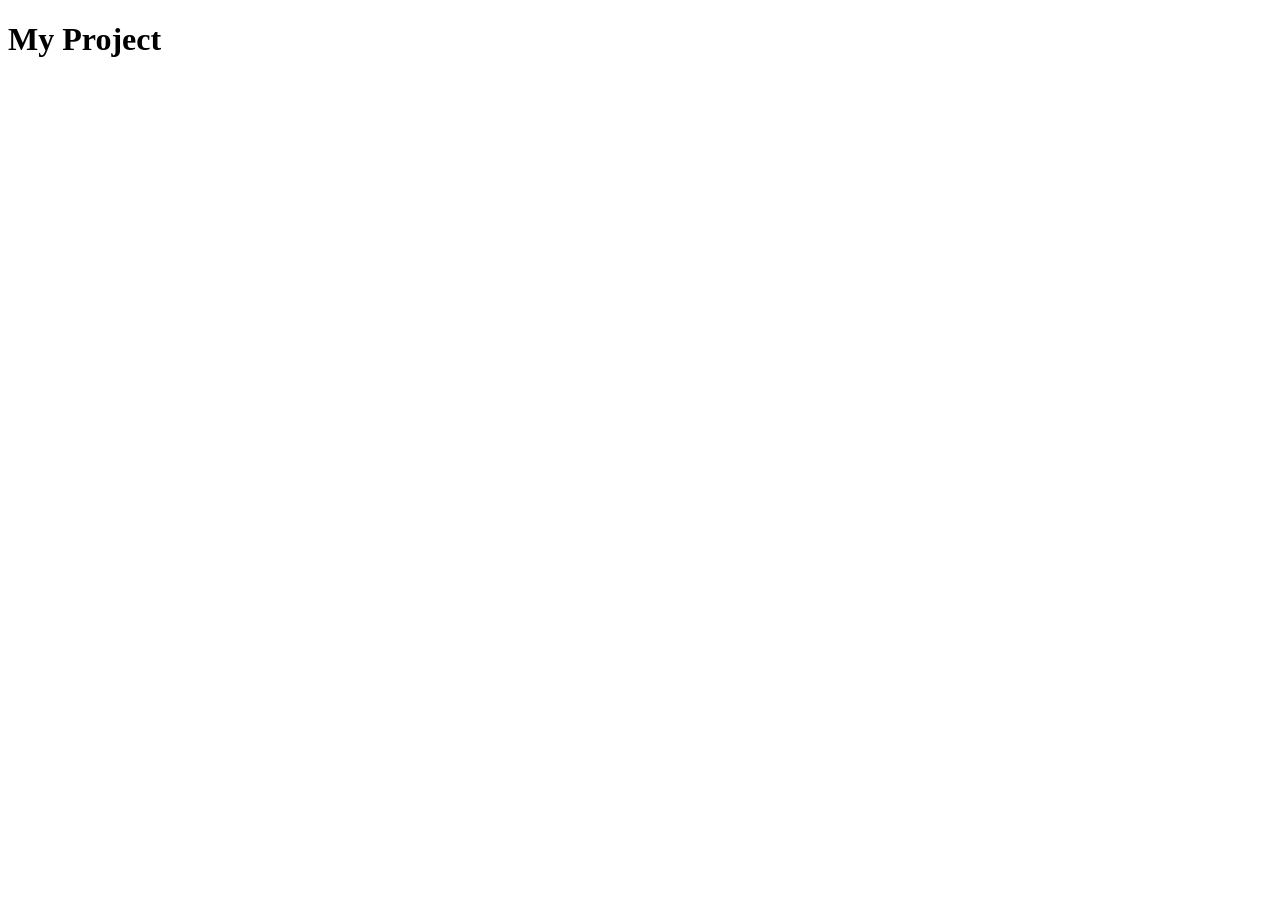
==== index.html @ e6d34878 "Initial Commit" ====
<!doctype html>
<html lang="pt-BR">
  <head>
    <meta charset="UTF-8" />
    <meta name="viewport" content="width=device-width, initial-scale=1.0" />

    <title>HTML-CSS-JS-JAVA</title>

    <link rel="stylesheet" href="./frontend/css/style.css" />
  </head>

  <body>
    <h1>My Project</h1>

    <script src="./frontend/js/main.js"></script>
  </body>
</html>
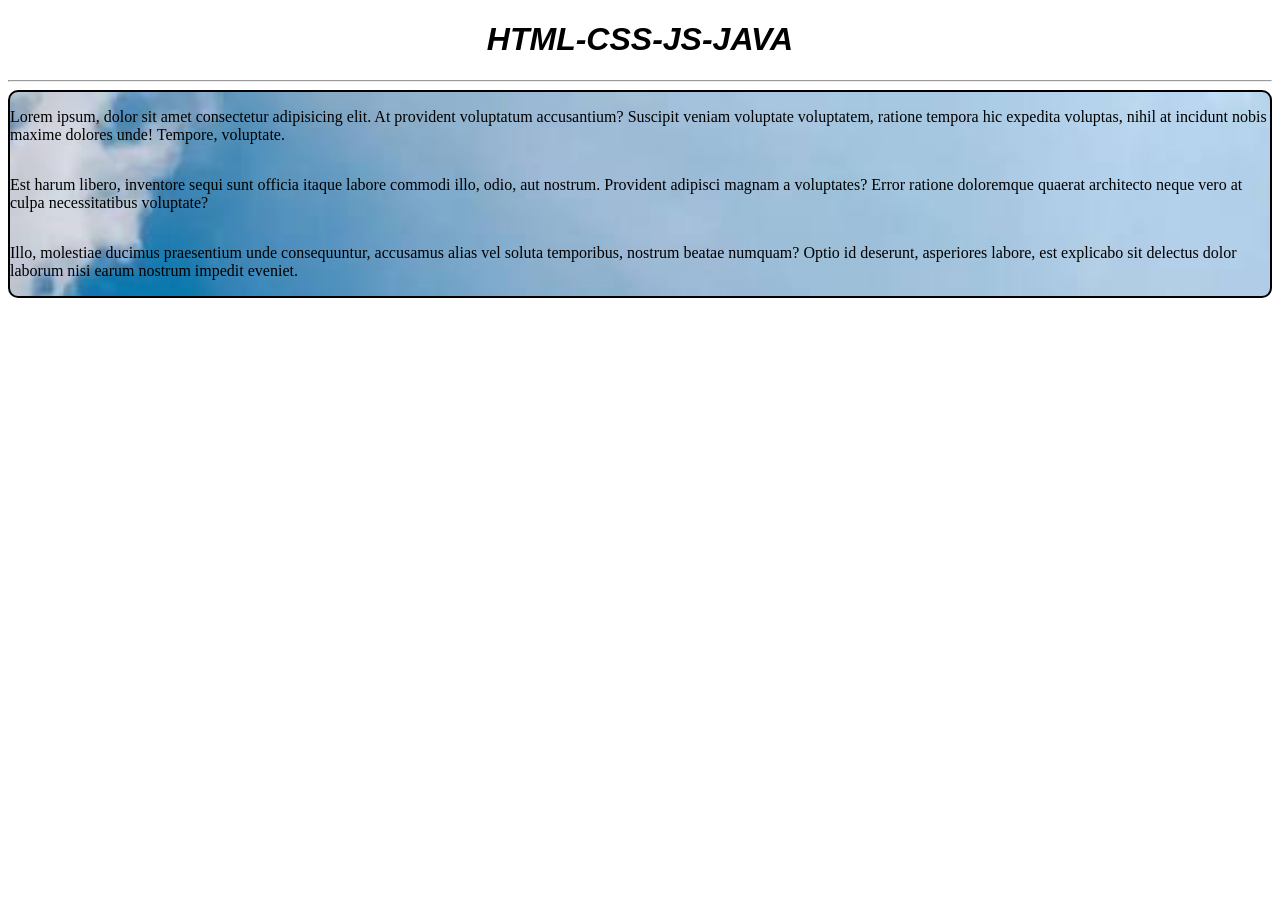
==== commit 6c83b3aa: "Upgrade HTML and CSS" ====
--- a/index.html
+++ b/index.html
@@ -10,7 +10,28 @@
   </head>
 
   <body>
-    <h1>My Project</h1>
+    <h1 id="heading">HTML-CSS-JS-JAVA</h1>
+    <hr />
+    <div class="text">
+      <p>
+        Lorem ipsum, dolor sit amet consectetur adipisicing elit. At provident
+        voluptatum accusantium? Suscipit veniam voluptate voluptatem, ratione
+        tempora hic expedita voluptas, nihil at incidunt nobis maxime dolores
+        unde! Tempore, voluptate.
+      </p>
+      <p>
+        Est harum libero, inventore sequi sunt officia itaque labore commodi
+        illo, odio, aut nostrum. Provident adipisci magnam a voluptates? Error
+        ratione doloremque quaerat architecto neque vero at culpa necessitatibus
+        voluptate?
+      </p>
+      <p>
+        Illo, molestiae ducimus praesentium unde consequuntur, accusamus alias
+        vel soluta temporibus, nostrum beatae numquam? Optio id deserunt,
+        asperiores labore, est explicabo sit delectus dolor laborum nisi earum
+        nostrum impedit eveniet.
+      </p>
+    </div>
 
     <script src="./frontend/js/main.js"></script>
   </body>
--- a/frontend/css/style.css
+++ b/frontend/css/style.css
@@ -0,0 +1,16 @@
+#heading {
+  text-align: center;
+  font-family: sans-serif;
+  font-style: italic;
+  font-size: 200;
+}
+
+.text {
+  display: grid;
+  place-items: center;
+  border: 2px solid #000;
+  background-image: url(../img/background.jpg);
+  background-repeat: no-repeat;
+  background-size: cover;
+  border-radius: 10px;
+}
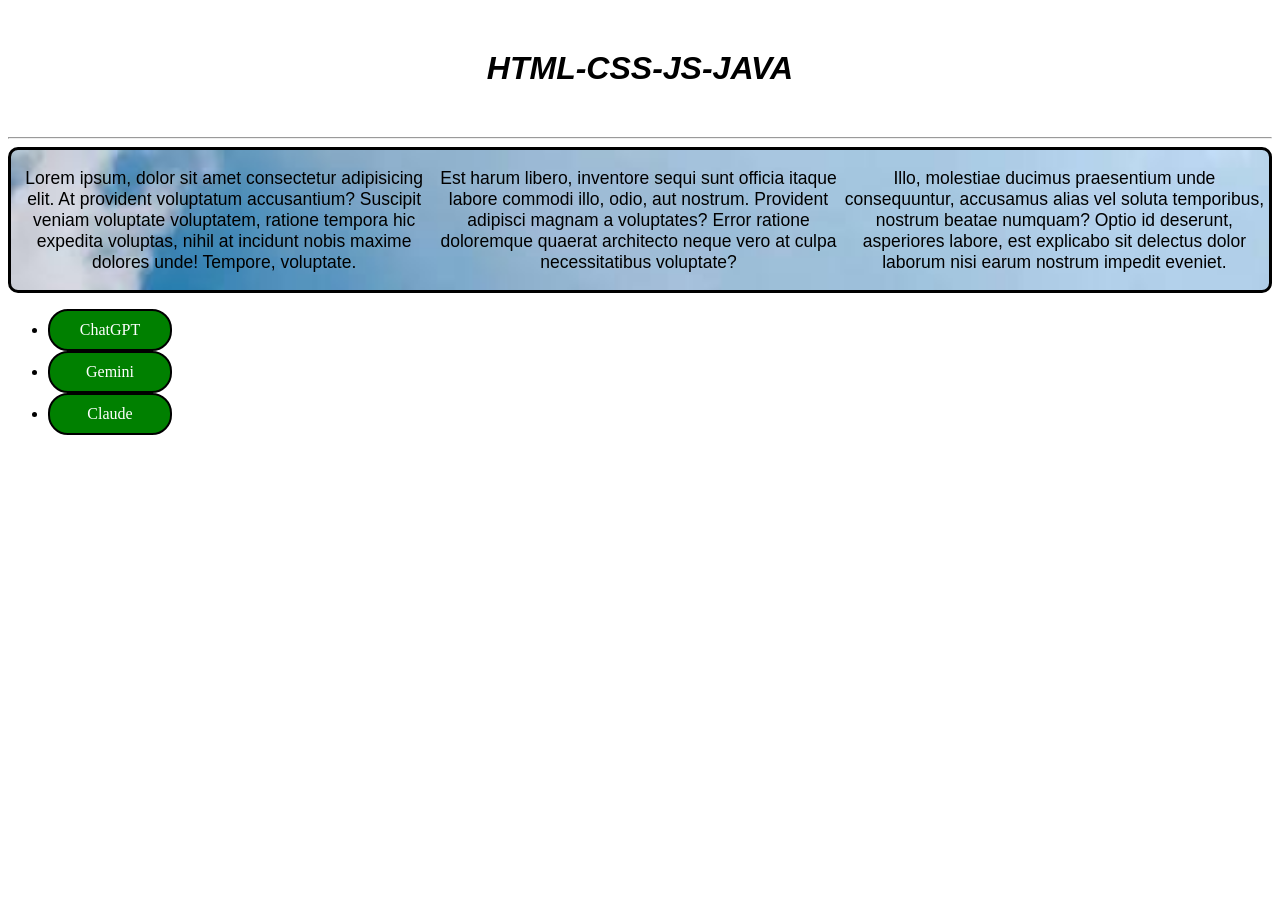
==== commit 8c59c328: "Update CSS and HTML" ====
--- a/index.html
+++ b/index.html
@@ -3,9 +3,7 @@
   <head>
     <meta charset="UTF-8" />
     <meta name="viewport" content="width=device-width, initial-scale=1.0" />
-
     <title>HTML-CSS-JS-JAVA</title>
-
     <link rel="stylesheet" href="./frontend/css/style.css" />
   </head>
 
@@ -33,6 +31,18 @@
       </p>
     </div>
 
+    <div>
+      <nav>
+        <ul>
+          <li><a href="https://chatgpt.com/" class="btn-link">ChatGPT</a></li>
+          <li>
+            <a href="https://gemini.google.com/" class="btn-link">Gemini</a>
+          </li>
+          <li><a href="https://claude.ai/new" class="btn-link">Claude</a></li>
+        </ul>
+      </nav>
+    </div>
+
     <script src="./frontend/js/main.js"></script>
   </body>
 </html>
--- a/frontend/css/style.css
+++ b/frontend/css/style.css
@@ -3,14 +3,31 @@
   font-family: sans-serif;
   font-style: italic;
   font-size: 200;
+  margin-top: 50px;
+  margin-bottom: 50px;
 }
 
 .text {
-  display: grid;
-  place-items: center;
-  border: 2px solid #000;
+  display: flex;
+  justify-content: center;
+  border: 3px solid #000;
   background-image: url(../img/background.jpg);
   background-repeat: no-repeat;
   background-size: cover;
   border-radius: 10px;
+  font-size: 17.5px;
+  text-align: center;
+  font-family: Arial, Helvetica, sans-serif;
 }
+
+a.btn-link {
+  background: green;
+  color: white;
+  padding: 10px;
+  text-decoration: none;
+  border: 2px solid #000;
+  border-radius: 20px;
+  display: flex;
+  width: 100px;
+  justify-content: center;
+}
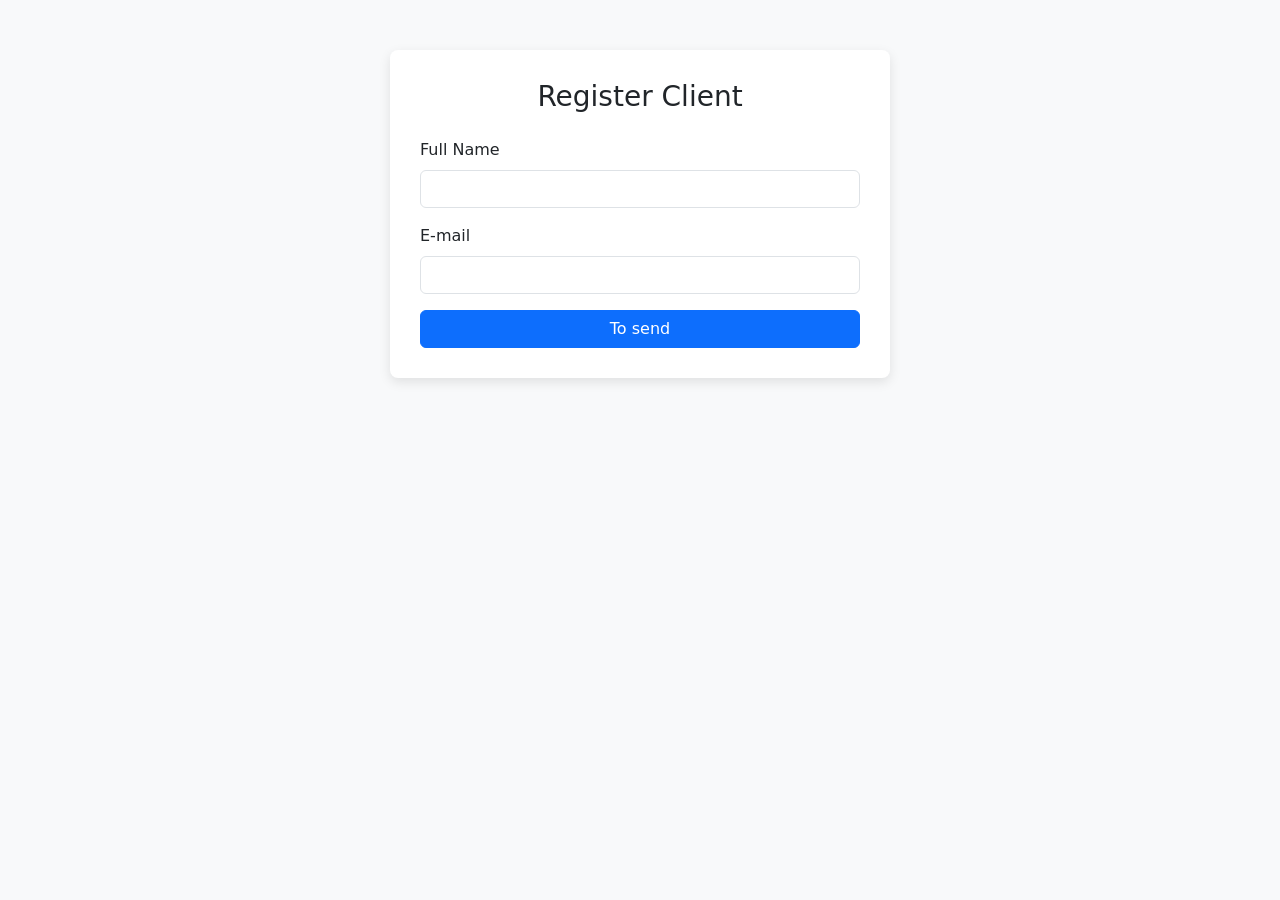
==== commit a45c4ba7: "A new files for project and a some modify in frontend" ====
--- a/index.html
+++ b/index.html
@@ -1,46 +1,50 @@
 <!doctype html>
-<html lang="pt-BR">
+<html lang="en">
   <head>
     <meta charset="UTF-8" />
     <meta name="viewport" content="width=device-width, initial-scale=1.0" />
-    <title>HTML-CSS-JS-JAVA</title>
+    <title>Cadastro de Cliente</title>
+    <link
+      href="https://cdn.jsdelivr.net/npm/bootstrap@5.3.3/dist/css/bootstrap.min.css"
+      rel="stylesheet"
+    />
     <link rel="stylesheet" href="./frontend/css/style.css" />
+    <style>
+      body {
+        background-color: #f8f9fa;
+      }
+      .form-container {
+        max-width: 500px;
+        margin: 50px auto;
+        padding: 30px;
+        background: #ffffff;
+        border-radius: 8px;
+        box-shadow: 0 4px 12px rgba(0, 0, 0, 0.1);
+      }
+    </style>
   </head>
+  <body>
+    <div class="container">
+      <div class="form-container">
+        <h3 class="mb-4 text-center">Register Client</h3>
 
-  <body>
-    <h1 id="heading">HTML-CSS-JS-JAVA</h1>
-    <hr />
-    <div class="text">
-      <p>
-        Lorem ipsum, dolor sit amet consectetur adipisicing elit. At provident
-        voluptatum accusantium? Suscipit veniam voluptate voluptatem, ratione
-        tempora hic expedita voluptas, nihil at incidunt nobis maxime dolores
-        unde! Tempore, voluptate.
-      </p>
-      <p>
-        Est harum libero, inventore sequi sunt officia itaque labore commodi
-        illo, odio, aut nostrum. Provident adipisci magnam a voluptates? Error
-        ratione doloremque quaerat architecto neque vero at culpa necessitatibus
-        voluptate?
-      </p>
-      <p>
-        Illo, molestiae ducimus praesentium unde consequuntur, accusamus alias
-        vel soluta temporibus, nostrum beatae numquam? Optio id deserunt,
-        asperiores labore, est explicabo sit delectus dolor laborum nisi earum
-        nostrum impedit eveniet.
-      </p>
-    </div>
+        <form id="formRegister">
+          <div class="mb-3">
+            <label for="name" class="form-label">Full Name</label>
+            <input type="text" class="form-control" id="name" required />
+          </div>
 
-    <div>
-      <nav>
-        <ul>
-          <li><a href="https://chatgpt.com/" class="btn-link">ChatGPT</a></li>
-          <li>
-            <a href="https://gemini.google.com/" class="btn-link">Gemini</a>
-          </li>
-          <li><a href="https://claude.ai/new" class="btn-link">Claude</a></li>
-        </ul>
-      </nav>
+          <div class="mb-3">
+            <label for="email" class="form-label">E-mail</label>
+            <input type="email" class="form-control" id="email" required />
+          </div>
+
+          <button type="submit" class="btn btn-primary w-100">To send</button>
+        </form>
+
+        <!-- Feedback visual -->
+        <div id="mensage" class="alert mt-3 d-none" role="alert"></div>
+      </div>
     </div>
 
     <script src="./frontend/js/main.js"></script>
